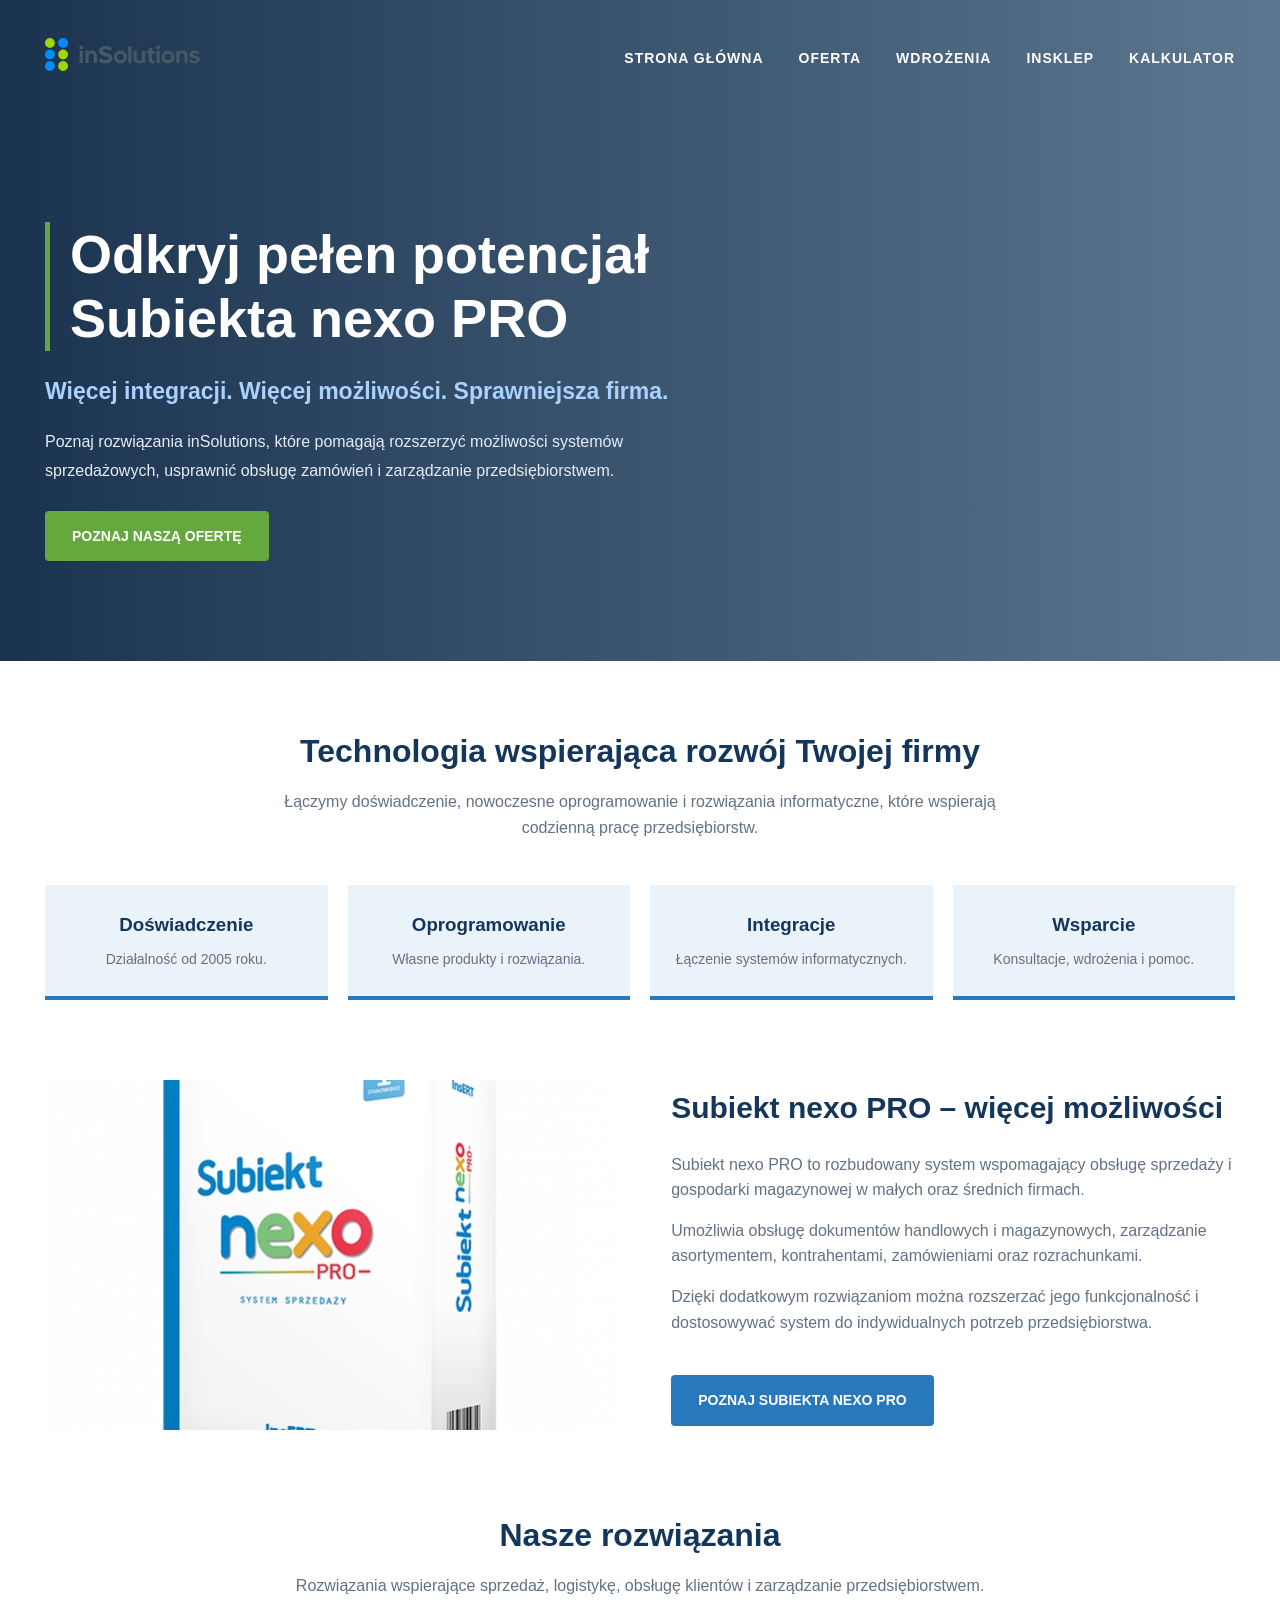
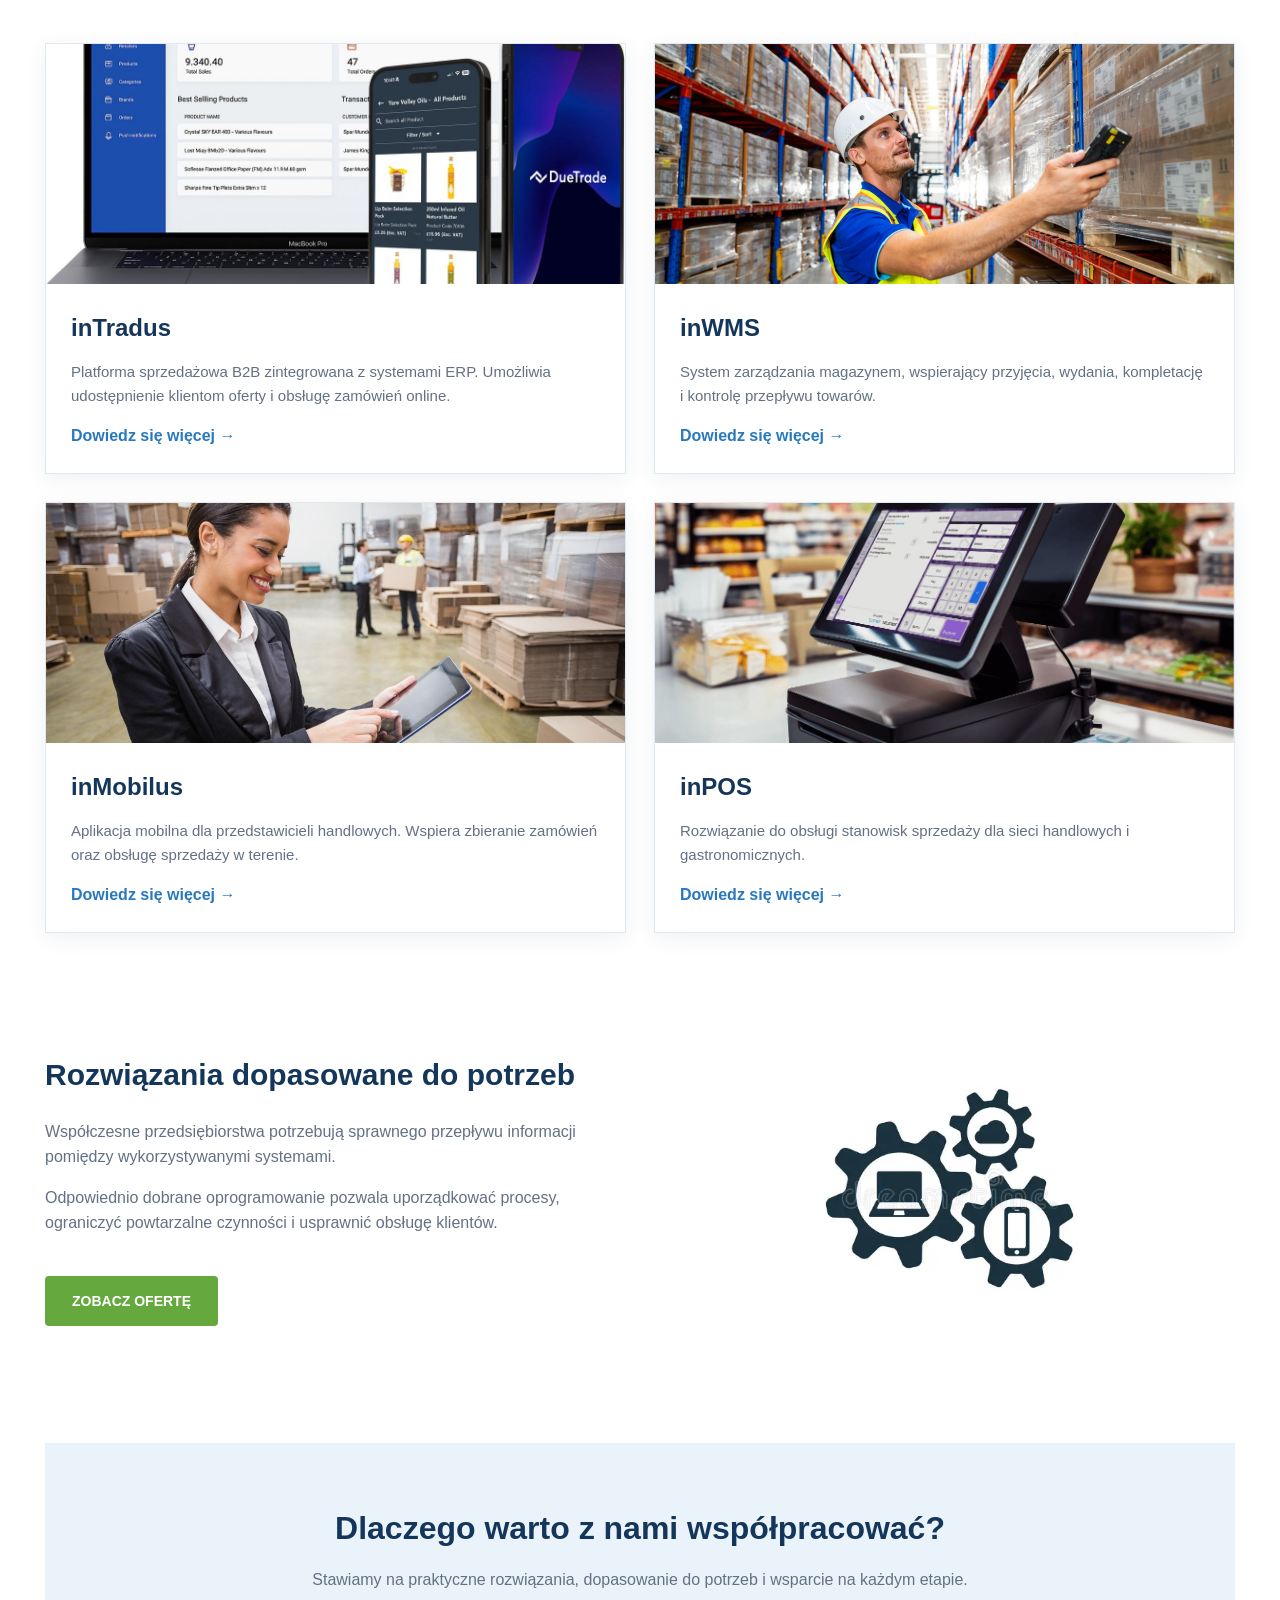
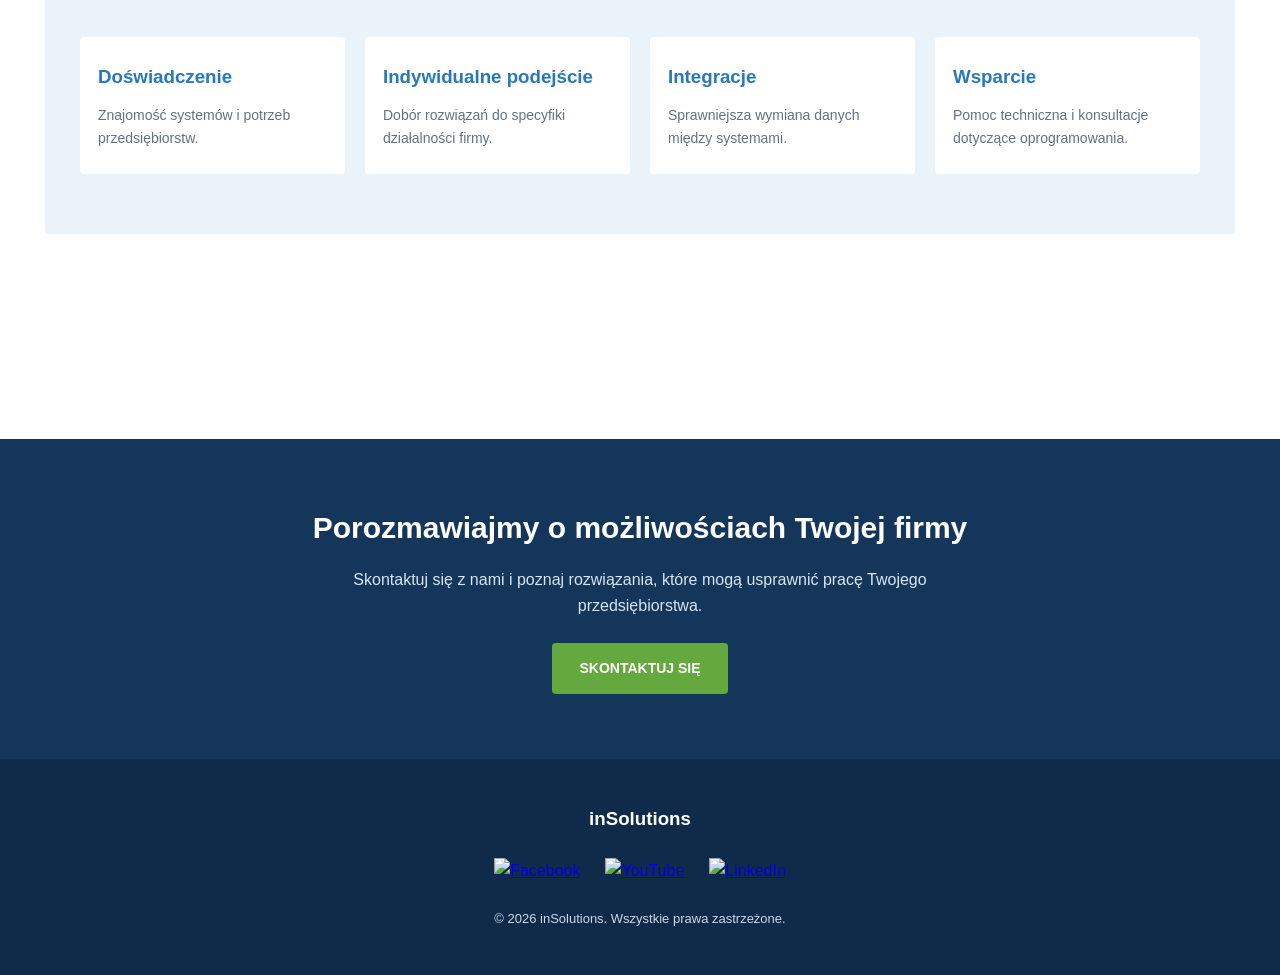
==== index.html @ 196b255c "Add files via upload" ====
<!DOCTYPE html>
<html lang="pl">
<head>
    <meta charset="UTF-8">
    <meta name="viewport" content="width=device-width, initial-scale=1.0">
    <meta name="robots" content="noindex, nofollow">

    <title>inSolutions – Rozwiązania dla Subiekta nexo PRO</title>

    <link rel="stylesheet" href="nexo.css">
</head>

<body>

<header>

    <div class="menu">
        <a href="index.html">
            <img src="logo.svg" alt="inSolutions">
        </a>

        <nav>
            <a href="index.html">STRONA GŁÓWNA</a>
            <a href="oferta.html">OFERTA</a>
            <a href="wdrozenia.html">WDROŻENIA</a>
            <a href="https://www.insklep.pl/">INSKLEP</a>
            <a href="kalkulator.html">KALKULATOR</a>
        </nav>
    </div>

    <div class="naglowek">

        <h1 id="pierwsze">
            Odkryj pełen potencjał Subiekta nexo PRO
        </h1>

        <h3>
            Więcej integracji. Więcej możliwości.
            Sprawniejsza firma.
        </h3>

        <h5>
            Poznaj rozwiązania inSolutions, które pomagają
            rozszerzyć możliwości systemów sprzedażowych,
            usprawnić obsługę zamówień i zarządzanie
            przedsiębiorstwem.
        </h5>

        <a href="oferta.html" class="przycisk">
            POZNAJ NASZĄ OFERTĘ
        </a>

    </div>

</header>

<main>

    <section>

        <div class="sekcja-naglowek">
            <h2>Technologia wspierająca rozwój Twojej firmy</h2>

            <p>
                Łączymy doświadczenie, nowoczesne oprogramowanie
                i rozwiązania informatyczne, które wspierają
                codzienną pracę przedsiębiorstw.
            </p>
        </div>

        <div class="informacje">

            <div class="informacja">
                <h3>Doświadczenie</h3>
                <p>Działalność od 2005 roku.</p>
            </div>

            <div class="informacja">
                <h3>Oprogramowanie</h3>
                <p>Własne produkty i rozwiązania.</p>
            </div>

            <div class="informacja">
                <h3>Integracje</h3>
                <p>Łączenie systemów informatycznych.</p>
            </div>

            <div class="informacja">
                <h3>Wsparcie</h3>
                <p>Konsultacje, wdrożenia i pomoc.</p>
            </div>

        </div>

    </section>

    <section class="sekcja-obraz">

        <img src="subiekt.jpg"
             alt="System sprzedaży Subiekt nexo PRO">

        <div>

            <h2>Subiekt nexo PRO – więcej możliwości</h2>

            <p>
                Subiekt nexo PRO to rozbudowany system
                wspomagający obsługę sprzedaży i gospodarki
                magazynowej w małych oraz średnich firmach.
            </p>

            <p>
                Umożliwia obsługę dokumentów handlowych
                i magazynowych, zarządzanie asortymentem,
                kontrahentami, zamówieniami oraz rozrachunkami.
            </p>

            <p>
                Dzięki dodatkowym rozwiązaniom można
                rozszerzać jego funkcjonalność i dostosowywać
                system do indywidualnych potrzeb przedsiębiorstwa.
            </p>

            <a href="https://www.insolutions.pl/pl/product/produkty-partnerow/linia-insert-nexo/subiekt-nexo-pro"
               class="przycisk przycisk-niebieski">
                POZNAJ SUBIEKTA NEXO PRO
            </a>

        </div>

    </section>

    <section>

        <div class="sekcja-naglowek">
            <h2>Nasze rozwiązania</h2>

            <p>
                Rozwiązania wspierające sprzedaż, logistykę,
                obsługę klientów i zarządzanie przedsiębiorstwem.
            </p>
        </div>

        <div class="produkty">

            <article class="produkt">

                <img src="intradus.jpg" alt="inTradus B2B">

                <div class="produkt-tresc">

                    <h3>inTradus</h3>

                    <p>
                        Platforma sprzedażowa B2B zintegrowana
                        z systemami ERP. Umożliwia udostępnienie
                        klientom oferty i obsługę zamówień online.
                    </p>

                    <a href="https://www.insolutions.pl/pl/page/intradus">
                        Dowiedz się więcej →
                    </a>

                </div>

            </article>

            <article class="produkt">

                <img src="magazyn.jpg" alt="inWMS">

                <div class="produkt-tresc">

                    <h3>inWMS</h3>

                    <p>
                        System zarządzania magazynem,
                        wspierający przyjęcia, wydania,
                        kompletację i kontrolę przepływu towarów.
                    </p>

                    <a href="https://www.insolutions.pl/pl/page/inwms">
                        Dowiedz się więcej →
                    </a>

                </div>

            </article>

            <article class="produkt">

                <img src="mobilus.jpg" alt="inMobilus">

                <div class="produkt-tresc">

                    <h3>inMobilus</h3>

                    <p>
                        Aplikacja mobilna dla przedstawicieli
                        handlowych. Wspiera zbieranie zamówień
                        oraz obsługę sprzedaży w terenie.
                    </p>

                    <a href="https://www.insolutions.pl/pl/inmobilus/o-aplikacji">
                        Dowiedz się więcej →
                    </a>

                </div>

            </article>

            <article class="produkt">

                <img src="sprzedaz.jpg" alt="inPOS">

                <div class="produkt-tresc">

                    <h3>inPOS</h3>

                    <p>
                        Rozwiązanie do obsługi stanowisk
                        sprzedaży dla sieci handlowych
                        i gastronomicznych.
                    </p>

                    <a href="https://www.insolutions.pl/pl/page/inpos">
                        Dowiedz się więcej →
                    </a>

                </div>

            </article>

        </div>

    </section>

    <section class="sekcja-obraz">

        <div>

            <h2>Rozwiązania dopasowane do potrzeb</h2>

            <p>
                Współczesne przedsiębiorstwa potrzebują
                sprawnego przepływu informacji pomiędzy
                wykorzystywanymi systemami.
            </p>

            <p>
                Odpowiednio dobrane oprogramowanie pozwala
                uporządkować procesy, ograniczyć powtarzalne
                czynności i usprawnić obsługę klientów.
            </p>

            <a href="oferta.html" class="przycisk">
                ZOBACZ OFERTĘ
            </a>

        </div>

        <img src="system.jpg"
             alt="Integracja systemów informatycznych">

    </section>

    <section class="korzysci">

        <div class="sekcja-naglowek">
            <h2>Dlaczego warto z nami współpracować?</h2>

            <p>
                Stawiamy na praktyczne rozwiązania,
                dopasowanie do potrzeb i wsparcie na każdym etapie.
            </p>
        </div>

        <div class="korzysci-grid">

            <div class="korzysc">
                <h3>Doświadczenie</h3>
                <p>
                    Znajomość systemów i potrzeb
                    przedsiębiorstw.
                </p>
            </div>

            <div class="korzysc">
                <h3>Indywidualne podejście</h3>
                <p>
                    Dobór rozwiązań do specyfiki
                    działalności firmy.
                </p>
            </div>

            <div class="korzysc">
                <h3>Integracje</h3>
                <p>
                    Sprawniejsza wymiana danych
                    między systemami.
                </p>
            </div>

            <div class="korzysc">
                <h3>Wsparcie</h3>
                <p>
                    Pomoc techniczna i konsultacje
                    dotyczące oprogramowania.
                </p>
            </div>

        </div>

    </section>

</main>

<section class="kontakt">

    <h2>Porozmawiajmy o możliwościach Twojej firmy</h2>

    <p>
        Skontaktuj się z nami i poznaj rozwiązania,
        które mogą usprawnić pracę Twojego przedsiębiorstwa.
    </p>

    <a href="https://www.insolutions.pl/kontakt"
       class="przycisk">
        SKONTAKTUJ SIĘ
    </a>

</section>

<footer>

    <div class="stopka">

        <h3>inSolutions</h3>

        <div class="sociale">

            <a href="https://www.facebook.com/">
                <img src="https://cdn-icons-png.flaticon.com/512/733/733547.png"
                     alt="Facebook">
            </a>

            <a href="https://www.youtube.com/channel/UCEssO0SpGFzzKYt2MYKY4gA">
                <img src="https://cdn-icons-png.flaticon.com/512/1384/1384060.png"
                     alt="YouTube">
            </a>

            <a href="https://www.linkedin.com/">
                <img src="https://cdn-icons-png.flaticon.com/512/3536/3536505.png"
                     alt="LinkedIn">
            </a>

        </div>

        <p>© 2026 inSolutions. Wszystkie prawa zastrzeżone.</p>

    </div>

</footer>

</body>
</html>
---- nexo.css ----
/* =====================================
   INSOLUTIONS - GLOWNY STYL
===================================== */

* {
    box-sizing: border-box;
    margin: 0;
    padding: 0;
}

html {
    scroll-behavior: smooth;
}

body {
    font-family: Arial, Helvetica, sans-serif;
    color: #26374b;
    background: #fff;
    line-height: 1.6;
}

:root {
    --navy: #15365b;
    --blue: #2878bd;
    --light-blue: #eaf3fa;
    --green: #64a83e;
    --gray: #637184;
    --white: #ffffff;
}

/* NAWIGACJA */

header {
    background:
        linear-gradient(90deg,
        rgba(12, 38, 68, .94),
        rgba(17, 55, 91, .68)),
        url("img/baner.jpg") center/cover no-repeat;

    min-height: 570px;
    color: white;
}

.menu {
    max-width: 1250px;
    margin: auto;
    padding: 22px 30px;

    display: flex;
    align-items: center;
    justify-content: space-between;
}

.menu img {
    width: 155px;
    height: 65px;
    object-fit: contain;
}

.menu nav {
    display: flex;
    gap: 35px;
}

.menu nav a {
    color: white;
    text-decoration: none;
    font-size: 14px;
    font-weight: bold;
    letter-spacing: 1px;
    transition: .3s;
}

.menu nav a:hover {
    color: #8ac7ff;
}

/* BANER */

.naglowek {
    max-width: 1250px;
    margin: auto;
    padding: 105px 30px 100px;
}

.naglowek h1 {
    font-size: clamp(32px, 5vw, 54px);
    line-height: 1.2;
    max-width: 800px;
    margin-bottom: 22px;
}

.naglowek h3 {
    font-size: 23px;
    color: #a9d2ff;
    margin-bottom: 18px;
}

.naglowek h5 {
    font-size: 16px;
    font-weight: normal;
    max-width: 650px;
    line-height: 1.8;
    color: #e5edf5;
}

#pierwsze {
    border-left: 5px solid var(--green);
    padding-left: 20px;
}

/* PRZYCISKI */

.przycisk {
    display: inline-block;
    padding: 14px 27px;
    margin-top: 25px;
    background: var(--green);
    color: white;
    text-decoration: none;
    font-size: 14px;
    font-weight: bold;
    border-radius: 4px;
    transition: .3s;
}

.przycisk:hover {
    background: #4c8e2d;
    transform: translateY(-3px);
}

.przycisk-niebieski {
    background: var(--blue);
}

/* GLOWNA ZAWARTOSC */

main {
    max-width: 1250px;
    margin: auto;
    padding: 65px 30px;
}

.sekcja-naglowek {
    text-align: center;
    margin-bottom: 45px;
}

.sekcja-naglowek h2 {
    font-size: 32px;
    color: var(--navy);
    margin-bottom: 12px;
}

.sekcja-naglowek p {
    max-width: 750px;
    margin: auto;
    color: var(--gray);
}

/* PASEK INFORMACYJNY */

.informacje {
    display: grid;
    grid-template-columns: repeat(4, 1fr);
    gap: 20px;
    margin: 45px 0 80px;
}

.informacja {
    padding: 25px 15px;
    background: var(--light-blue);
    border-bottom: 4px solid var(--blue);
    text-align: center;
}

.informacja h3 {
    color: var(--navy);
    margin-bottom: 8px;
}

.informacja p {
    font-size: 14px;
    color: var(--gray);
}

/* SEKCJA ZDJECIE + TEKST */

.sekcja-obraz {
    display: flex;
    align-items: center;
    gap: 55px;
    margin: 80px 0;
}

.sekcja-obraz img {
    width: 48%;
    height: 350px;
    object-fit: cover;
    border-radius: 5px;
}

.sekcja-obraz div {
    flex: 1;
}

.sekcja-obraz h2 {
    font-size: 30px;
    color: var(--navy);
    margin-bottom: 20px;
}

.sekcja-obraz p {
    color: var(--gray);
    margin-bottom: 15px;
}

/* PRODUKTY */

.produkty {
    display: grid;
    grid-template-columns: repeat(2, 1fr);
    gap: 28px;
    margin: 45px 0 80px;
}

.produkt {
    display: flex;
    flex-direction: column;
    background: white;
    border: 1px solid #e1e8ef;
    box-shadow: 0 5px 20px rgba(20, 50, 80, .07);
    transition: .3s;
}

.produkt:hover {
    transform: translateY(-5px);
    box-shadow: 0 10px 28px rgba(20, 50, 80, .13);
}

.produkt img {
    width: 100%;
    height: 240px;
    object-fit: cover;
}

.produkt-tresc {
    padding: 25px;
}

.produkt h3 {
    font-size: 24px;
    color: var(--navy);
    margin-bottom: 12px;
}

.produkt p {
    color: var(--gray);
    font-size: 15px;
    margin-bottom: 15px;
}

.produkt ul {
    padding-left: 20px;
    color: #4c5e71;
    font-size: 14px;
    margin-bottom: 15px;
}

.produkt a {
    color: var(--blue);
    text-decoration: none;
    font-weight: bold;
}

.produkt a:hover {
    color: var(--green);
}

/* KORZYSCI */

.korzysci {
    background: var(--light-blue);
    padding: 60px 35px;
    margin: 70px 0;
}

.korzysci-grid {
    display: grid;
    grid-template-columns: repeat(4, 1fr);
    gap: 20px;
    margin-top: 35px;
}

.korzysc {
    background: white;
    padding: 25px 18px;
    border-radius: 4px;
}

.korzysc h3 {
    color: var(--blue);
    margin-bottom: 12px;
}

.korzysc p {
    color: var(--gray);
    font-size: 14px;
}

/* WDROZENIA */

.etapy {
    display: grid;
    grid-template-columns: repeat(4, 1fr);
    gap: 20px;
    margin: 50px 0;
}

.etap {
    border: 1px solid #dce5ed;
    padding: 28px 20px;
    text-align: center;
    transition: .3s;
}

.etap:hover {
    border-color: var(--blue);
    transform: translateY(-5px);
}

.etap span {
    display: block;
    font-size: 35px;
    font-weight: bold;
    color: var(--blue);
    margin-bottom: 12px;
}

.etap h3 {
    color: var(--navy);
    margin-bottom: 12px;
}

.etap p {
    font-size: 14px;
    color: var(--gray);
}

/* CTA */

.kontakt {
    text-align: center;
    padding: 65px 25px;
    background: var(--navy);
    color: white;
    margin: 70px 0 0;
}

.kontakt h2 {
    font-size: 30px;
    margin-bottom: 15px;
}

.kontakt p {
    color: #d8e5f1;
    max-width: 700px;
    margin: auto;
}

/* STOPKA */

footer {
    background: #102b49;
    color: white;
    padding: 45px 25px;
    text-align: center;
}

.stopka p {
    font-size: 13px;
    color: #cbd8e8;
    margin-top: 15px;
}

.sociale {
    display: flex;
    justify-content: center;
    gap: 25px;
    margin: 25px 0;
}

.sociale img {
    width: 30px;
    height: 30px;
    object-fit: contain;
}

/* MENU BOCZNE */

.boczny {
    position: fixed;
    top: 40%;
    left: -165px;
    width: 195px;
    background: var(--blue);
    padding: 18px;
    border-radius: 0 6px 6px 0;
    transition: .3s;
    z-index: 100;
}

.boczny:hover {
    left: 0;
}

.boczny h3 {
    color: white;
    margin-bottom: 10px;
}

.boczny a {
    display: block;
    color: white;
    text-decoration: none;
    padding: 9px 0;
    font-size: 14px;
}

.boczny a:hover {
    color: #b9e5ff;
}

/* RESPONSYWNOSC */

@media (max-width: 900px) {

    .informacje,
    .korzysci-grid,
    .etapy {
        grid-template-columns: repeat(2, 1fr);
    }

    .produkty {
        grid-template-columns: 1fr 1fr;
    }

    .sekcja-obraz {
        gap: 25px;
    }

}

@media (max-width: 600px) {

    header {
        min-height: auto;
    }

    .menu {
        flex-direction: column;
        gap: 20px;
    }

    .menu nav {
        flex-wrap: wrap;
        justify-content: center;
        gap: 18px;
    }

    .menu nav a {
        font-size: 12px;
    }

    .naglowek {
        padding: 65px 22px;
        text-align: center;
    }

    .naglowek h1 {
        font-size: 32px;
    }

    .naglowek h3 {
        font-size: 17px;
    }

    .naglowek h5 {
        font-size: 14px;
    }

    #pierwsze {
        border-left: none;
        padding: 0;
    }

    main {
        padding: 40px 18px;
    }

    .sekcja-naglowek h2 {
        font-size: 25px;
    }

    .informacje,
    .produkty,
    .korzysci-grid,
    .etapy {
        grid-template-columns: 1fr;
    }

    .sekcja-obraz {
        flex-direction: column;
    }

    .sekcja-obraz img {
        width: 100%;
        height: 230px;
    }

    .produkt img {
        height: 210px;
    }

    .boczny {
        display: none;
    }

    .kontakt h2 {
        font-size: 24px;
    }

}
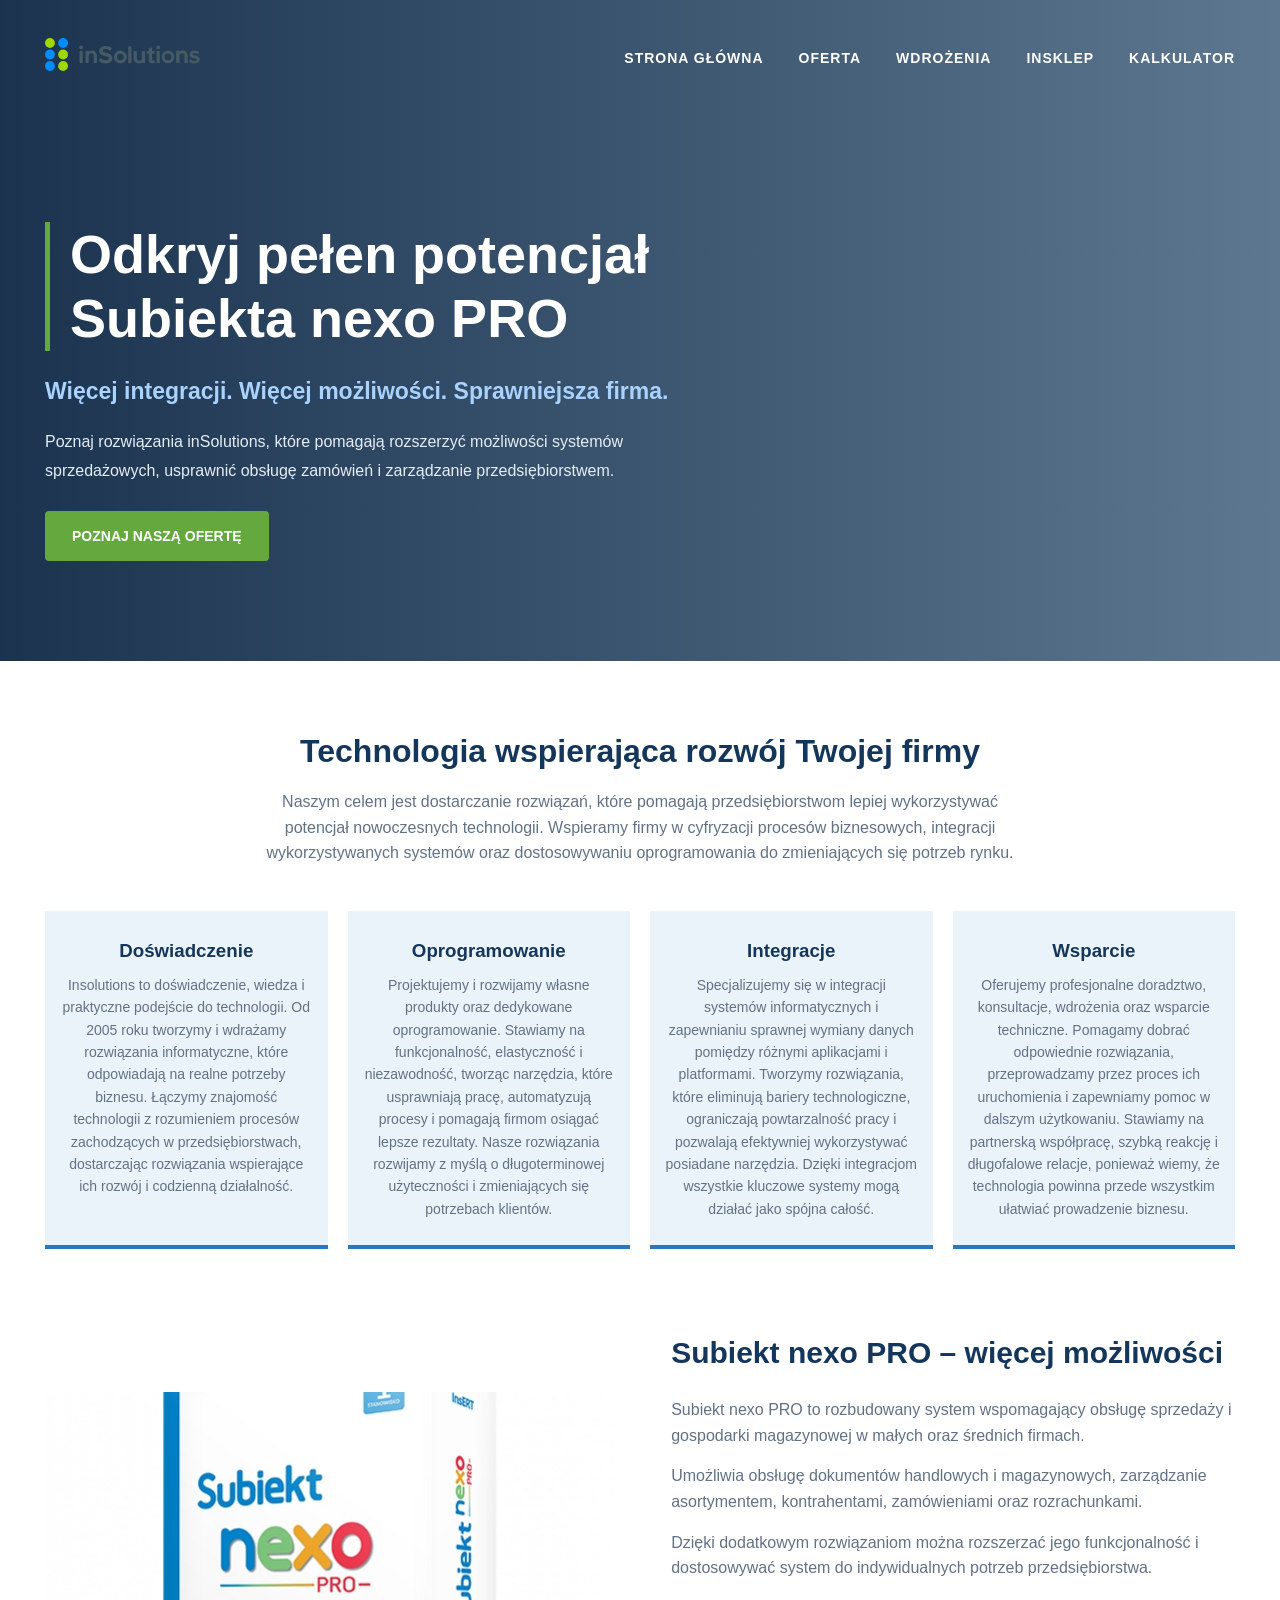
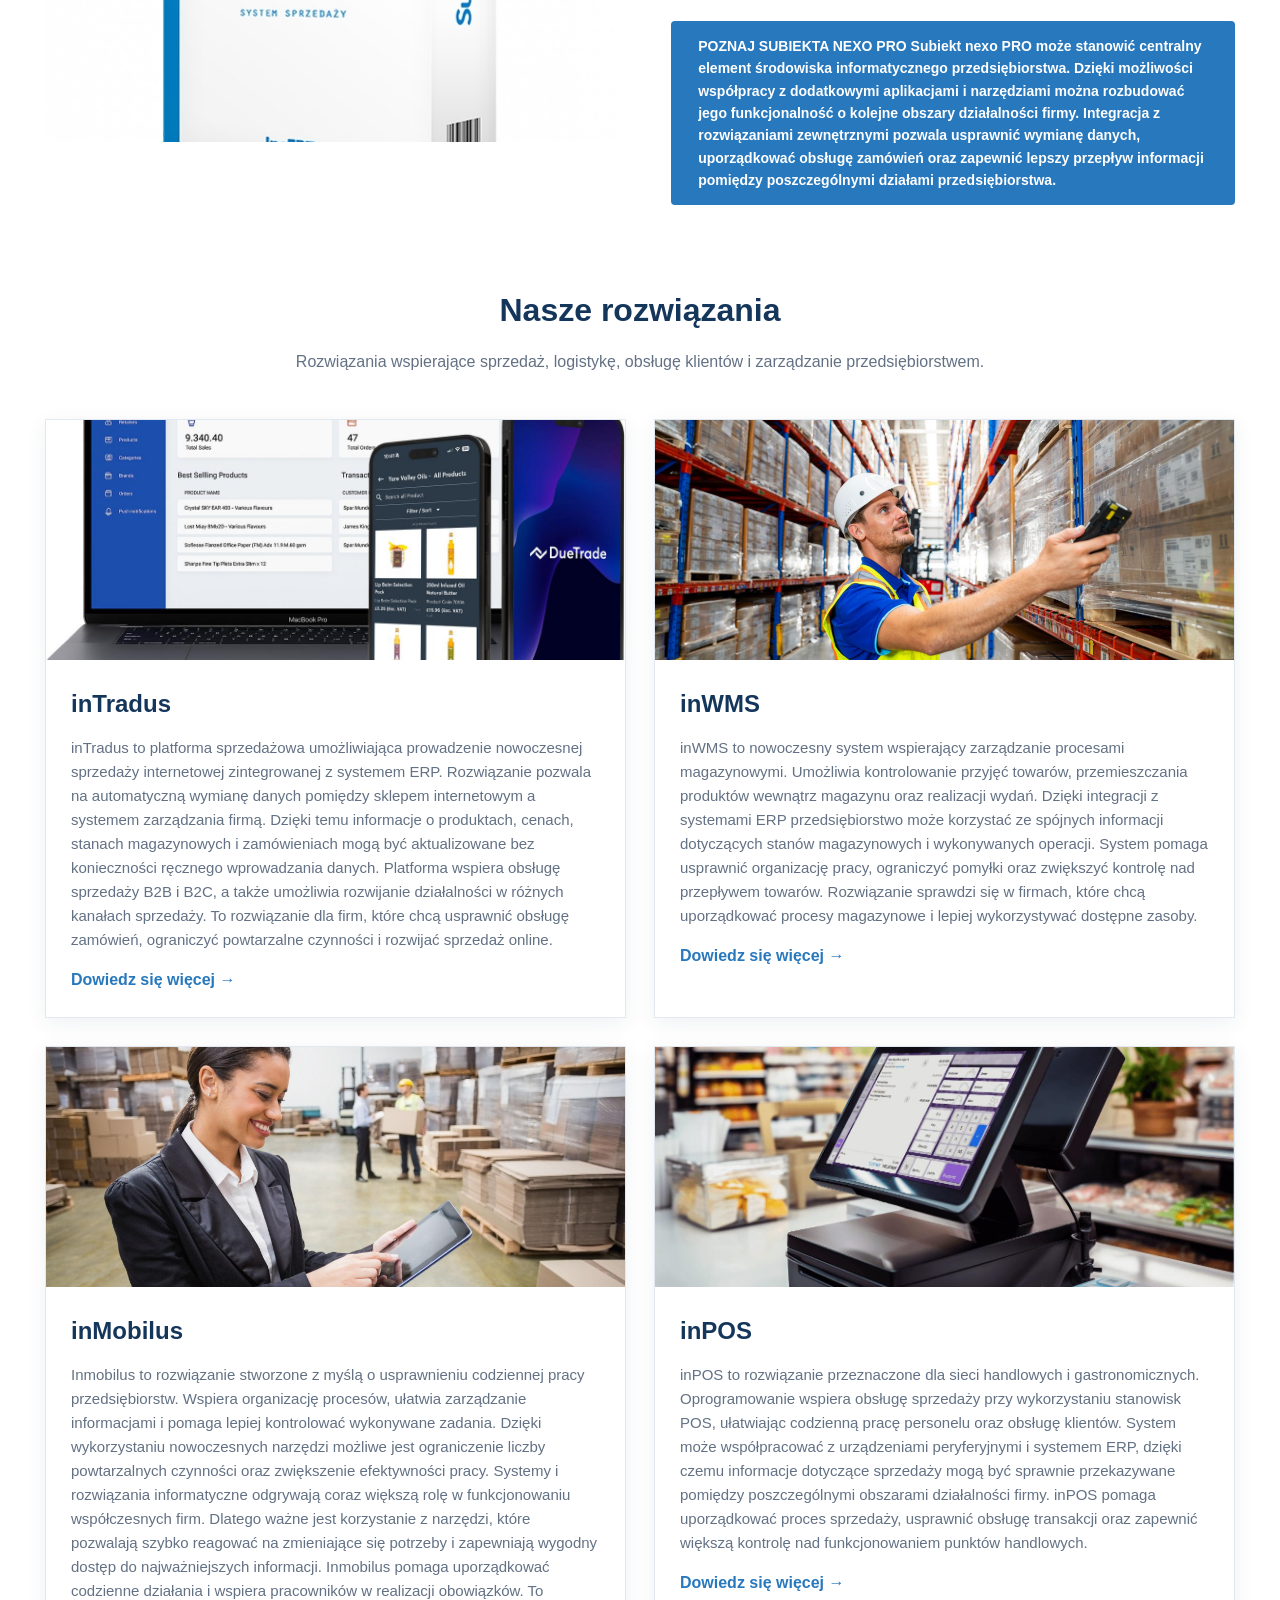
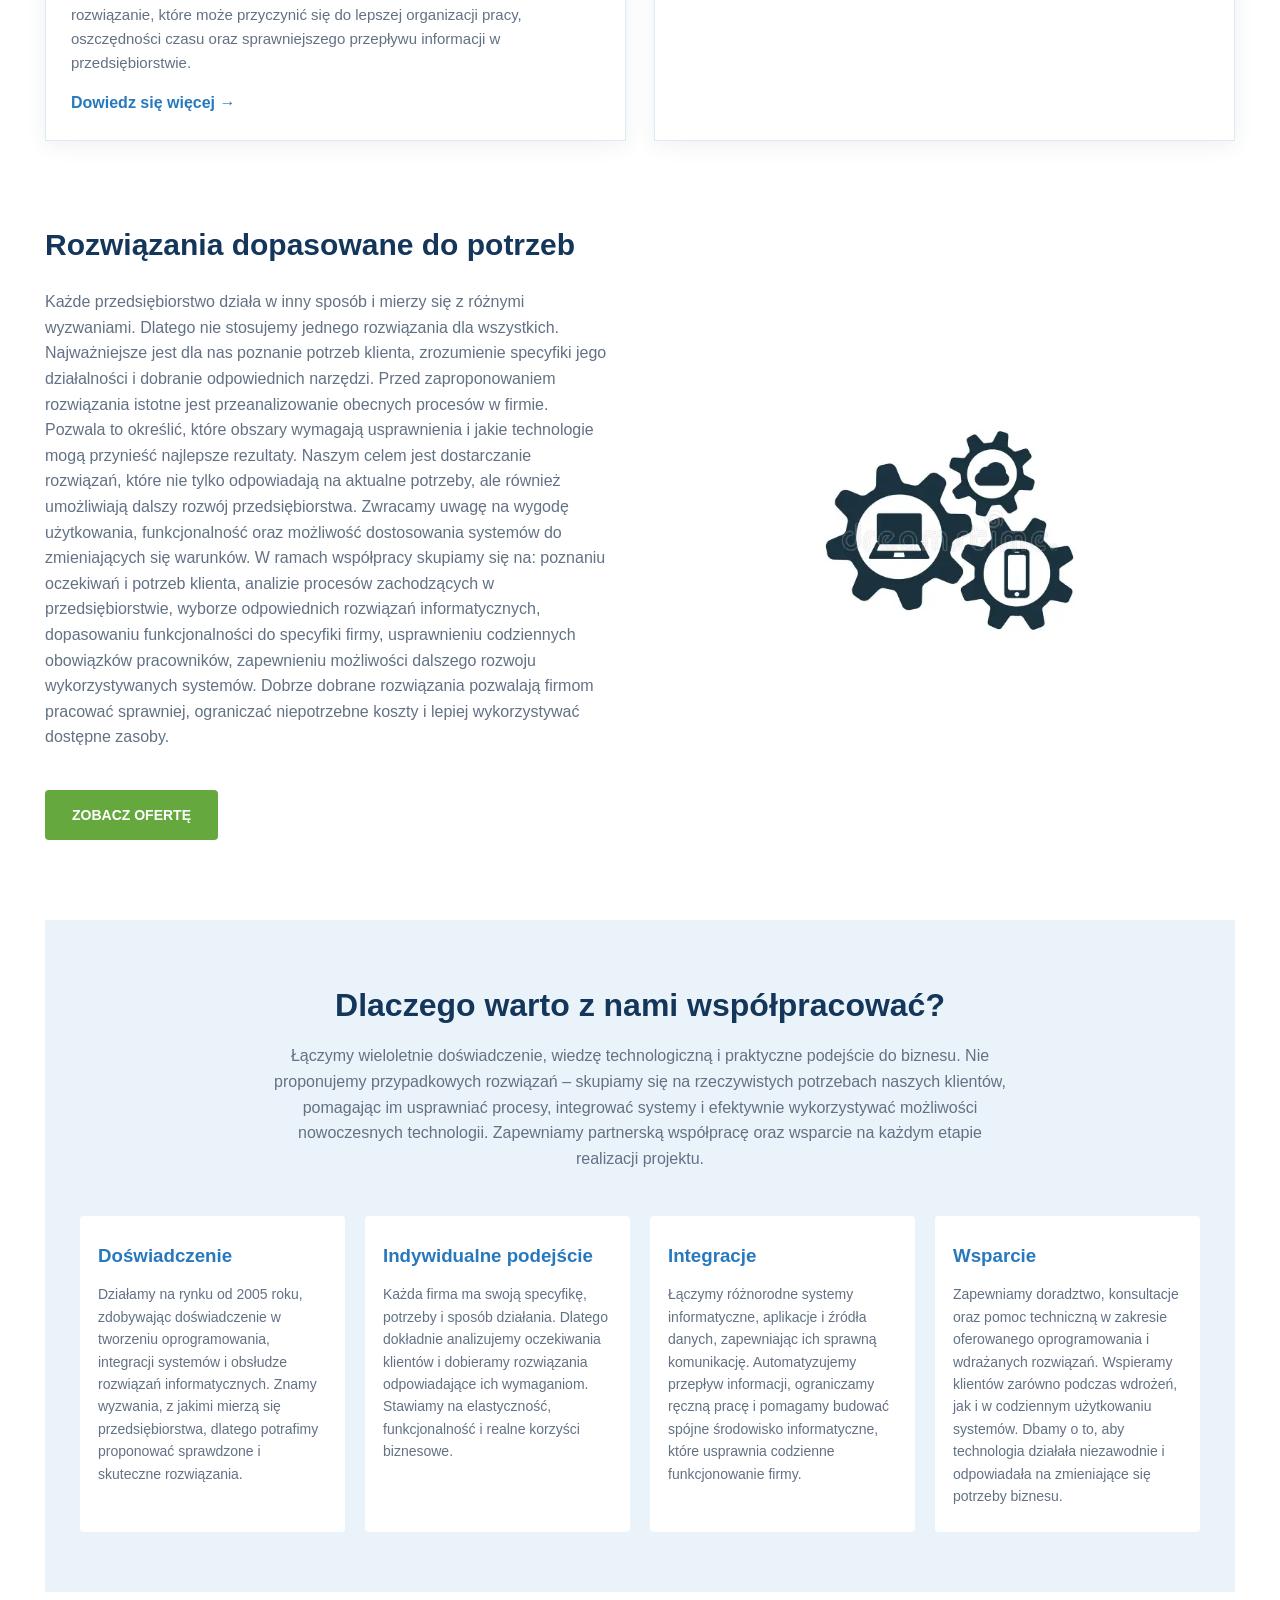
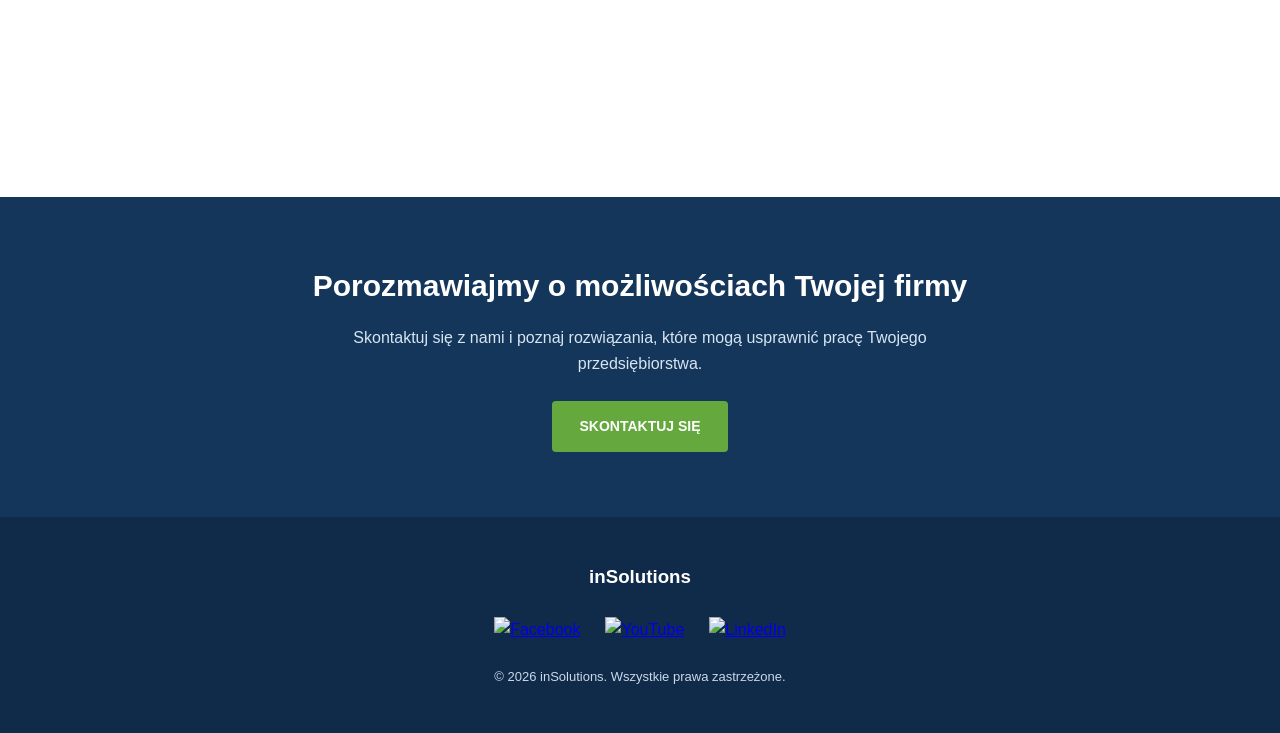
==== commit efda2669: "Update index.html" ====
--- a/index.html
+++ b/index.html
@@ -63,9 +63,7 @@
             <h2>Technologia wspierająca rozwój Twojej firmy</h2>
 
             <p>
-                Łączymy doświadczenie, nowoczesne oprogramowanie
-                i rozwiązania informatyczne, które wspierają
-                codzienną pracę przedsiębiorstw.
+              Naszym celem jest dostarczanie rozwiązań, które pomagają przedsiębiorstwom lepiej wykorzystywać potencjał nowoczesnych technologii. Wspieramy firmy w cyfryzacji procesów biznesowych, integracji wykorzystywanych systemów oraz dostosowywaniu oprogramowania do zmieniających się potrzeb rynku.
             </p>
         </div>
 
@@ -73,22 +71,22 @@
 
             <div class="informacja">
                 <h3>Doświadczenie</h3>
-                <p>Działalność od 2005 roku.</p>
+                <p>Insolutions to doświadczenie, wiedza i praktyczne podejście do technologii. Od 2005 roku tworzymy i wdrażamy rozwiązania informatyczne, które odpowiadają na realne potrzeby biznesu. Łączymy znajomość technologii z rozumieniem procesów zachodzących w przedsiębiorstwach, dostarczając rozwiązania wspierające ich rozwój i codzienną działalność.</p>
             </div>
 
             <div class="informacja">
                 <h3>Oprogramowanie</h3>
-                <p>Własne produkty i rozwiązania.</p>
+                <p>Projektujemy i rozwijamy własne produkty oraz dedykowane oprogramowanie. Stawiamy na funkcjonalność, elastyczność i niezawodność, tworząc narzędzia, które usprawniają pracę, automatyzują procesy i pomagają firmom osiągać lepsze rezultaty. Nasze rozwiązania rozwijamy z myślą o długoterminowej użyteczności i zmieniających się potrzebach klientów.</p>
             </div>
 
             <div class="informacja">
                 <h3>Integracje</h3>
-                <p>Łączenie systemów informatycznych.</p>
+                <p>Specjalizujemy się w integracji systemów informatycznych i zapewnianiu sprawnej wymiany danych pomiędzy różnymi aplikacjami i platformami. Tworzymy rozwiązania, które eliminują bariery technologiczne, ograniczają powtarzalność pracy i pozwalają efektywniej wykorzystywać posiadane narzędzia. Dzięki integracjom wszystkie kluczowe systemy mogą działać jako spójna całość.</p>
             </div>
 
             <div class="informacja">
                 <h3>Wsparcie</h3>
-                <p>Konsultacje, wdrożenia i pomoc.</p>
+                <p>Oferujemy profesjonalne doradztwo, konsultacje, wdrożenia oraz wsparcie techniczne. Pomagamy dobrać odpowiednie rozwiązania, przeprowadzamy przez proces ich uruchomienia i zapewniamy pomoc w dalszym użytkowaniu. Stawiamy na partnerską współpracę, szybką reakcję i długofalowe relacje, ponieważ wiemy, że technologia powinna przede wszystkim ułatwiać prowadzenie biznesu.</p>
             </div>
 
         </div>
@@ -125,6 +123,9 @@
             <a href="https://www.insolutions.pl/pl/product/produkty-partnerow/linia-insert-nexo/subiekt-nexo-pro"
                class="przycisk przycisk-niebieski">
                 POZNAJ SUBIEKTA NEXO PRO
+                Subiekt nexo PRO może stanowić centralny element środowiska informatycznego przedsiębiorstwa. Dzięki możliwości współpracy z dodatkowymi aplikacjami i narzędziami można rozbudować jego funkcjonalność o kolejne obszary działalności firmy.
+
+Integracja z rozwiązaniami zewnętrznymi pozwala usprawnić wymianę danych, uporządkować obsługę zamówień oraz zapewnić lepszy przepływ informacji pomiędzy poszczególnymi działami przedsiębiorstwa.
             </a>
 
         </div>
@@ -153,9 +154,9 @@
                     <h3>inTradus</h3>
 
                     <p>
-                        Platforma sprzedażowa B2B zintegrowana
-                        z systemami ERP. Umożliwia udostępnienie
-                        klientom oferty i obsługę zamówień online.
+                      inTradus to platforma sprzedażowa umożliwiająca prowadzenie nowoczesnej sprzedaży internetowej zintegrowanej z systemem ERP. Rozwiązanie pozwala na automatyczną wymianę danych pomiędzy sklepem internetowym a systemem zarządzania firmą. Dzięki temu informacje o produktach, cenach, stanach magazynowych i zamówieniach mogą być aktualizowane bez konieczności ręcznego wprowadzania danych.
+
+Platforma wspiera obsługę sprzedaży B2B i B2C, a także umożliwia rozwijanie działalności w różnych kanałach sprzedaży. To rozwiązanie dla firm, które chcą usprawnić obsługę zamówień, ograniczyć powtarzalne czynności i rozwijać sprzedaż online.
                     </p>
 
                     <a href="https://www.insolutions.pl/pl/page/intradus">
@@ -175,9 +176,11 @@
                     <h3>inWMS</h3>
 
                     <p>
-                        System zarządzania magazynem,
-                        wspierający przyjęcia, wydania,
-                        kompletację i kontrolę przepływu towarów.
+                       inWMS to nowoczesny system wspierający zarządzanie procesami magazynowymi. Umożliwia kontrolowanie przyjęć towarów, przemieszczania produktów wewnątrz magazynu oraz realizacji wydań.
+
+Dzięki integracji z systemami ERP przedsiębiorstwo może korzystać ze spójnych informacji dotyczących stanów magazynowych i wykonywanych operacji. System pomaga usprawnić organizację pracy, ograniczyć pomyłki oraz zwiększyć kontrolę nad przepływem towarów.
+
+Rozwiązanie sprawdzi się w firmach, które chcą uporządkować procesy magazynowe i lepiej wykorzystywać dostępne zasoby.
                     </p>
 
                     <a href="https://www.insolutions.pl/pl/page/inwms">
@@ -197,9 +200,11 @@
                     <h3>inMobilus</h3>
 
                     <p>
-                        Aplikacja mobilna dla przedstawicieli
-                        handlowych. Wspiera zbieranie zamówień
-                        oraz obsługę sprzedaży w terenie.
+                      Inmobilus to rozwiązanie stworzone z myślą o usprawnieniu codziennej pracy przedsiębiorstw. Wspiera organizację procesów, ułatwia zarządzanie informacjami i pomaga lepiej kontrolować wykonywane zadania. Dzięki wykorzystaniu nowoczesnych narzędzi możliwe jest ograniczenie liczby powtarzalnych czynności oraz zwiększenie efektywności pracy.
+
+Systemy i rozwiązania informatyczne odgrywają coraz większą rolę w funkcjonowaniu współczesnych firm. Dlatego ważne jest korzystanie z narzędzi, które pozwalają szybko reagować na zmieniające się potrzeby i zapewniają wygodny dostęp do najważniejszych informacji.
+
+Inmobilus pomaga uporządkować codzienne działania i wspiera pracowników w realizacji obowiązków. To rozwiązanie, które może przyczynić się do lepszej organizacji pracy, oszczędności czasu oraz sprawniejszego przepływu informacji w przedsiębiorstwie.
                     </p>
 
                     <a href="https://www.insolutions.pl/pl/inmobilus/o-aplikacji">
@@ -219,9 +224,11 @@
                     <h3>inPOS</h3>
 
                     <p>
-                        Rozwiązanie do obsługi stanowisk
-                        sprzedaży dla sieci handlowych
-                        i gastronomicznych.
+                      inPOS to rozwiązanie przeznaczone dla sieci handlowych i gastronomicznych. Oprogramowanie wspiera obsługę sprzedaży przy wykorzystaniu stanowisk POS, ułatwiając codzienną pracę personelu oraz obsługę klientów.
+
+System może współpracować z urządzeniami peryferyjnymi i systemem ERP, dzięki czemu informacje dotyczące sprzedaży mogą być sprawnie przekazywane pomiędzy poszczególnymi obszarami działalności firmy.
+
+inPOS pomaga uporządkować proces sprzedaży, usprawnić obsługę transakcji oraz zapewnić większą kontrolę nad funkcjonowaniem punktów handlowych.
                     </p>
 
                     <a href="https://www.insolutions.pl/pl/page/inpos">
@@ -243,15 +250,27 @@
             <h2>Rozwiązania dopasowane do potrzeb</h2>
 
             <p>
-                Współczesne przedsiębiorstwa potrzebują
-                sprawnego przepływu informacji pomiędzy
-                wykorzystywanymi systemami.
-            </p>
-
-            <p>
-                Odpowiednio dobrane oprogramowanie pozwala
-                uporządkować procesy, ograniczyć powtarzalne
-                czynności i usprawnić obsługę klientów.
+                Każde przedsiębiorstwo działa w inny sposób i mierzy się z różnymi wyzwaniami. Dlatego nie stosujemy jednego rozwiązania dla wszystkich. Najważniejsze jest dla nas poznanie potrzeb klienta, zrozumienie specyfiki jego działalności i dobranie odpowiednich narzędzi.
+
+Przed zaproponowaniem rozwiązania istotne jest przeanalizowanie obecnych procesów w firmie. Pozwala to określić, które obszary wymagają usprawnienia i jakie technologie mogą przynieść najlepsze rezultaty.
+
+Naszym celem jest dostarczanie rozwiązań, które nie tylko odpowiadają na aktualne potrzeby, ale również umożliwiają dalszy rozwój przedsiębiorstwa. Zwracamy uwagę na wygodę użytkowania, funkcjonalność oraz możliwość dostosowania systemów do zmieniających się warunków.
+
+W ramach współpracy skupiamy się na:
+
+poznaniu oczekiwań i potrzeb klienta,
+
+analizie procesów zachodzących w przedsiębiorstwie,
+
+wyborze odpowiednich rozwiązań informatycznych,
+
+dopasowaniu funkcjonalności do specyfiki firmy,
+
+usprawnieniu codziennych obowiązków pracowników,
+
+zapewnieniu możliwości dalszego rozwoju wykorzystywanych systemów.
+
+Dobrze dobrane rozwiązania pozwalają firmom pracować sprawniej, ograniczać niepotrzebne koszty i lepiej wykorzystywać dostępne zasoby.
             </p>
 
             <a href="oferta.html" class="przycisk">
@@ -271,8 +290,7 @@
             <h2>Dlaczego warto z nami współpracować?</h2>
 
             <p>
-                Stawiamy na praktyczne rozwiązania,
-                dopasowanie do potrzeb i wsparcie na każdym etapie.
+               Łączymy wieloletnie doświadczenie, wiedzę technologiczną i praktyczne podejście do biznesu. Nie proponujemy przypadkowych rozwiązań – skupiamy się na rzeczywistych potrzebach naszych klientów, pomagając im usprawniać procesy, integrować systemy i efektywnie wykorzystywać możliwości nowoczesnych technologii. Zapewniamy partnerską współpracę oraz wsparcie na każdym etapie realizacji projektu.
             </p>
         </div>
 
@@ -281,32 +299,28 @@
             <div class="korzysc">
                 <h3>Doświadczenie</h3>
                 <p>
-                    Znajomość systemów i potrzeb
-                    przedsiębiorstw.
+                  Działamy na rynku od 2005 roku, zdobywając doświadczenie w tworzeniu oprogramowania, integracji systemów i obsłudze rozwiązań informatycznych. Znamy wyzwania, z jakimi mierzą się przedsiębiorstwa, dlatego potrafimy proponować sprawdzone i skuteczne rozwiązania.
                 </p>
             </div>
 
             <div class="korzysc">
                 <h3>Indywidualne podejście</h3>
                 <p>
-                    Dobór rozwiązań do specyfiki
-                    działalności firmy.
+                   Każda firma ma swoją specyfikę, potrzeby i sposób działania. Dlatego dokładnie analizujemy oczekiwania klientów i dobieramy rozwiązania odpowiadające ich wymaganiom. Stawiamy na elastyczność, funkcjonalność i realne korzyści biznesowe.
                 </p>
             </div>
 
             <div class="korzysc">
                 <h3>Integracje</h3>
                 <p>
-                    Sprawniejsza wymiana danych
-                    między systemami.
+                    Łączymy różnorodne systemy informatyczne, aplikacje i źródła danych, zapewniając ich sprawną komunikację. Automatyzujemy przepływ informacji, ograniczamy ręczną pracę i pomagamy budować spójne środowisko informatyczne, które usprawnia codzienne funkcjonowanie firmy.
                 </p>
             </div>
 
             <div class="korzysc">
                 <h3>Wsparcie</h3>
                 <p>
-                    Pomoc techniczna i konsultacje
-                    dotyczące oprogramowania.
+                    Zapewniamy doradztwo, konsultacje oraz pomoc techniczną w zakresie oferowanego oprogramowania i wdrażanych rozwiązań. Wspieramy klientów zarówno podczas wdrożeń, jak i w codziennym użytkowaniu systemów. Dbamy o to, aby technologia działała niezawodnie i odpowiadała na zmieniające się potrzeby biznesu.
                 </p>
             </div>
 
